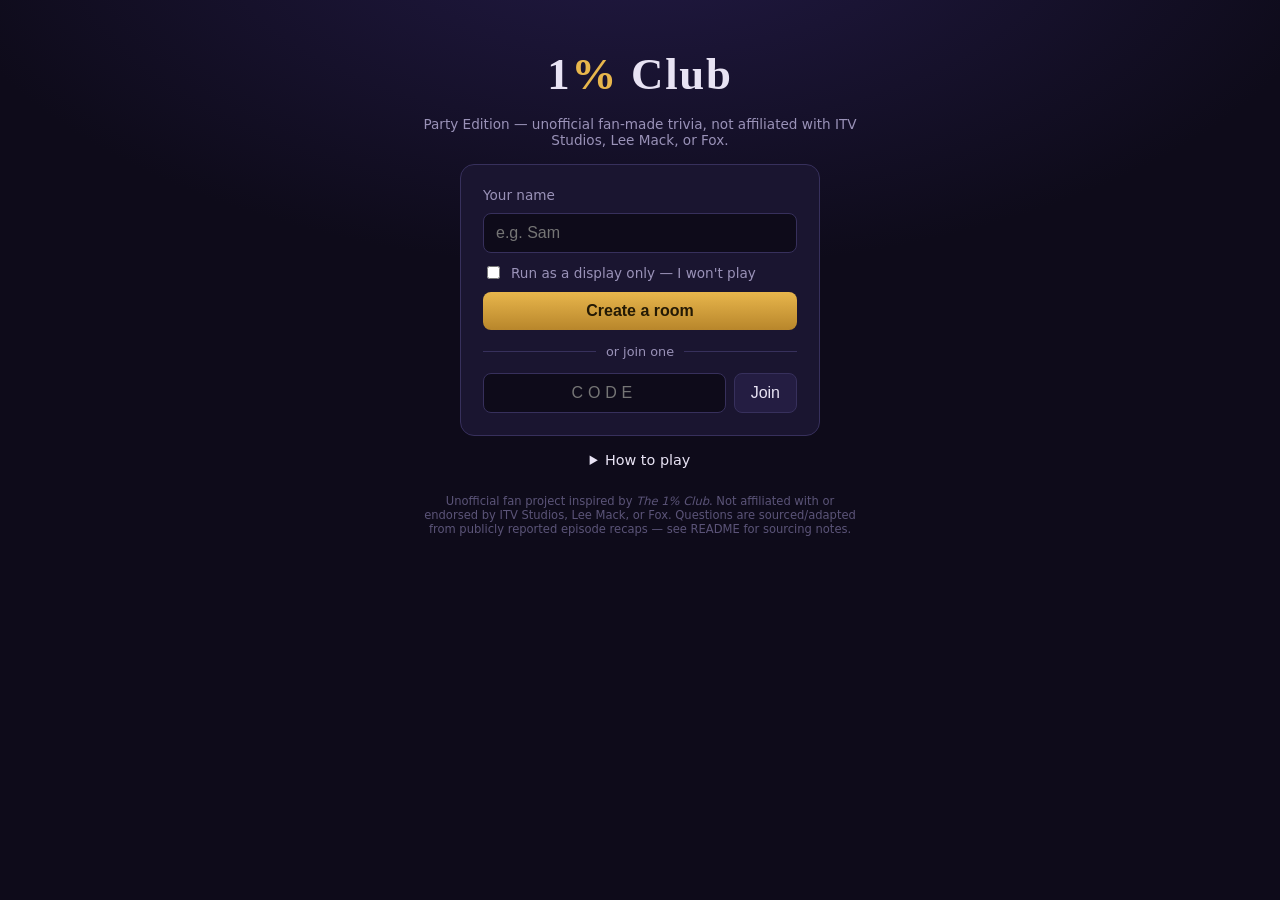
==== index.html @ 8a8c98b8 "Add image-backed questions and expand question bank" ====
<!doctype html>
<html lang="en">
<head>
  <meta charset="utf-8" />
  <meta name="viewport" content="width=device-width, initial-scale=1" />
  <title>1% Club — Party Edition</title>
  <meta name="description" content="A free, ad-free party trivia game inspired by The 1% Club — climb the difficulty ladder from the line down to the 1% question, playable from your own phones." />
  <link rel="stylesheet" href="css/style.css" />
  <link rel="icon" href="data:image/svg+xml,%3Csvg xmlns='http://www.w3.org/2000/svg' viewBox='0 0 100 100'%3E%3Ctext y='.9em' font-size='90'%3E%F0%9F%8E%AF%3C/text%3E%3C/svg%3E" />
</head>
<body>
  <main id="app">

    <!-- Home -->
    <section id="screen-home" class="screen">
      <h1 class="title">1<span>%</span> Club</h1>
      <p class="tagline">Party Edition — unofficial fan-made trivia, not affiliated with ITV Studios, Lee Mack, or Fox.</p>
      <div class="panel">
        <label for="name-input">Your name</label>
        <input id="name-input" maxlength="20" placeholder="e.g. Sam" autocomplete="off" />
        <label class="checkbox-row" for="spectator-checkbox">
          <input type="checkbox" id="spectator-checkbox" />
          Run as a display only — I won't play
        </label>
        <button id="create-btn" class="btn btn-gold">Create a room</button>
        <div class="divider"><span>or join one</span></div>
        <div class="join-row">
          <input id="code-input" maxlength="4" placeholder="CODE" autocomplete="off" />
          <button id="join-btn" class="btn">Join</button>
        </div>
      </div>
      <details class="rules">
        <summary>How to play</summary>
        <ul>
          <li>Everyone answers the same multiple-choice question (2-4 options) at once, in secret — no one can see anyone else's pick until it's revealed.</li>
          <li>Each question shows the percentage of people who supposedly got it right when it was surveyed. The first question is <strong>The Line</strong>, usually the easiest.</li>
          <li>Answer wrong, or don't answer before the timer runs out, and you're eliminated.</li>
          <li>If everyone still standing gets a question wrong together, the whole group falls off the line and no one wins.</li>
          <li>Survive every question on the ladder — all the way down to the hardest one available — and you've reached the 1%. More than one player can clear it together.</li>
          <li>No accounts, no ads, no tracking. One device per player, plus a host who controls the pace — the host can play along too, or run the room as a hands-off shared display.</li>
        </ul>
      </details>
    </section>

    <!-- Lobby -->
    <section id="screen-lobby" class="screen hidden">
      <h2 class="subtitle">Gathering the club…</h2>
      <div class="room-code-box">
        <span>Room code</span>
        <strong id="lobby-code">----</strong>
        <button id="copy-link-btn" class="btn btn-small">Copy invite link</button>
      </div>
      <div id="lobby-players" class="roster"></div>
      <div class="customize">
        <label for="rename-input">Your name</label>
        <div class="join-row">
          <input id="rename-input" maxlength="20" autocomplete="off" />
          <button id="rename-btn" class="btn btn-small">Rename</button>
        </div>
      </div>
      <div id="lobby-host-settings" class="customize hidden">
        <label for="ladder-select">Ladder length</label>
        <select id="ladder-select">
          <option value="quick">Quick — spread across the tiers</option>
          <option value="full">Full — every difficulty tier available</option>
        </select>
        <label for="timer-select">Time per question</label>
        <select id="timer-select">
          <option value="0">No timer</option>
          <option value="20">20 seconds</option>
          <option value="30" selected>30 seconds</option>
          <option value="45">45 seconds</option>
          <option value="60">60 seconds</option>
        </select>
        <label for="reveal-advance-select">After each reveal</label>
        <select id="reveal-advance-select">
          <option value="0" selected>Manual — I'll tap Next question</option>
          <option value="5">Auto-advance after 5 seconds</option>
          <option value="8">Auto-advance after 8 seconds</option>
          <option value="12">Auto-advance after 12 seconds</option>
        </select>
        <button id="reset-questions-btn" class="btn btn-small">Reset question history on this device</button>
      </div>
      <p id="lobby-hint" class="hint"></p>
      <p id="lobby-spectator-hint" class="hint hidden">🖥️ You're running this as a display and won't play.</p>
      <button id="start-btn" class="btn btn-gold hidden">Start the ladder</button>
    </section>

    <!-- Question -->
    <section id="screen-question" class="screen hidden">
      <header class="game-header">
        <span id="question-progress">Question 1 of 8</span>
        <span id="question-tier" class="tier-badge"></span>
      </header>
      <div id="timer-bar" class="timer-bar hidden"><div class="timer-fill"></div><span id="timer-label"></span></div>
      <div id="question-text" class="question-text"></div>
      <img id="question-image" class="question-image hidden" alt="" />
      <div id="out-banner" class="banner grim hidden">You're eliminated — watch the rest play it out.</div>
      <div id="spectator-banner" class="banner hidden">🖥️ Running the game — everyone else is playing.</div>
      <div id="question-choices" class="question-choices"></div>
      <div id="question-roster" class="roster"></div>
    </section>

    <!-- Reveal -->
    <section id="screen-reveal" class="screen hidden">
      <span id="reveal-tier" class="tier-badge"></span>
      <div id="reveal-question" class="question-text"></div>
      <img id="reveal-image" class="question-image hidden" alt="" />
      <div class="answer-box">Correct answer: <strong id="reveal-answer"></strong></div>
      <p id="reveal-explain" class="hint explain hidden"></p>
      <div id="reveal-results" class="reveal-results"></div>
      <p id="reveal-status" class="hint"></p>
      <div id="reveal-timer-bar" class="timer-bar hidden"><div class="timer-fill"></div><span id="reveal-timer-label"></span></div>
      <button id="next-btn" class="btn btn-gold hidden">Next question →</button>
    </section>

    <!-- Over -->
    <section id="screen-over" class="screen hidden">
      <h2 id="over-title" class="subtitle"></h2>
      <p id="over-detail" class="hint"></p>
      <button id="again-btn" class="btn btn-gold hidden">Play again — same lobby</button>
    </section>

  </main>
  <div id="toast" class="toast hidden"></div>
  <footer class="credits">
    Unofficial fan project inspired by <em>The 1% Club</em>. Not affiliated with or endorsed by ITV Studios, Lee Mack, or Fox. Questions are sourced/adapted from publicly reported episode recaps — see README for sourcing notes.
  </footer>
  <script src="vendor/peerjs.min.js"></script>
  <script type="module" src="js/main.js"></script>
</body>
</html>
---- css/style.css ----
:root {
  --bg: #0e0b1a;
  --panel: #1a1530;
  --panel-2: #241d42;
  --line: #37305c;
  --text: #e8e3f4;
  --muted: #9a92b8;
  --gold: #e8b64c;
  --gold-dark: #b8862b;
  --red: #e05563;
  --green: #5fd08a;
  --blue: #6ea8e8;
}

* { box-sizing: border-box; }

body {
  margin: 0;
  min-height: 100vh;
  background: radial-gradient(1200px 600px at 50% -10%, #221a45 0%, var(--bg) 60%);
  color: var(--text);
  font-family: ui-sans-serif, system-ui, -apple-system, "Segoe UI", sans-serif;
  display: flex;
  flex-direction: column;
  align-items: center;
}

#app { width: 100%; max-width: 640px; padding: 24px 16px 8px; }
.screen { display: flex; flex-direction: column; align-items: center; gap: 16px; }
.hidden { display: none !important; }
.muted { color: var(--muted); }

.title {
  font-family: Georgia, "Times New Roman", serif;
  font-size: 2.8rem;
  margin: 24px 0 0;
  letter-spacing: 0.04em;
}
.title span { color: var(--gold); }
.tagline { color: var(--muted); margin: 0; text-align: center; font-size: 0.85rem; max-width: 440px; }
.subtitle { font-family: Georgia, serif; font-weight: normal; margin: 12px 0 0; }

.panel {
  background: var(--panel);
  border: 1px solid var(--line);
  border-radius: 14px;
  padding: 22px;
  width: 100%;
  max-width: 360px;
  display: flex;
  flex-direction: column;
  gap: 10px;
}
.panel label { font-size: 0.85rem; color: var(--muted); text-align: left; }
.checkbox-row {
  display: flex; align-items: center; gap: 8px;
  font-size: 0.85rem; color: var(--muted); cursor: pointer;
}
.checkbox-row input { width: auto; accent-color: var(--gold); }

input, select {
  background: var(--bg);
  border: 1px solid var(--line);
  border-radius: 8px;
  color: var(--text);
  padding: 10px 12px;
  font-size: 1rem;
  width: 100%;
}
input:focus, select:focus { outline: 2px solid var(--gold-dark); border-color: transparent; }
#code-input { text-transform: uppercase; letter-spacing: 0.3em; text-align: center; }

.btn {
  background: var(--panel-2);
  border: 1px solid var(--line);
  border-radius: 8px;
  color: var(--text);
  padding: 10px 16px;
  font-size: 1rem;
  cursor: pointer;
  transition: filter 0.15s, transform 0.05s;
}
.btn:hover:not(:disabled) { filter: brightness(1.2); }
.btn:active:not(:disabled) { transform: scale(0.98); }
.btn:disabled { opacity: 0.4; cursor: not-allowed; }
.btn-gold { background: linear-gradient(180deg, var(--gold), var(--gold-dark)); color: #241a05; font-weight: 700; border: none; }
.btn-small { padding: 5px 10px; font-size: 0.8rem; }

.divider {
  display: flex; align-items: center; gap: 10px;
  color: var(--muted); font-size: 0.8rem; margin: 4px 0;
}
.divider::before, .divider::after { content: ""; flex: 1; height: 1px; background: var(--line); }
.join-row { display: flex; gap: 8px; }
.join-row input { flex: 1; }

.rules { max-width: 440px; color: var(--muted); font-size: 0.9rem; }
.rules summary { cursor: pointer; color: var(--text); }
.rules ul { text-align: left; line-height: 1.6; }

/* Lobby */
.room-code-box {
  display: flex; flex-direction: column; align-items: center; gap: 6px;
  background: var(--panel); border: 1px solid var(--line);
  border-radius: 14px; padding: 16px 32px;
}
.room-code-box span { font-size: 0.8rem; color: var(--muted); }
.room-code-box strong { font-size: 2.2rem; letter-spacing: 0.35em; color: var(--gold); }

.roster { display: flex; flex-wrap: wrap; gap: 10px; justify-content: center; width: 100%; }
.pchip {
  display: flex; flex-direction: column; align-items: center; gap: 4px;
  background: var(--panel); border: 1px solid var(--line);
  border-radius: 12px; padding: 10px 14px; min-width: 88px;
  transition: opacity 0.3s;
}
.pchip.me { border-color: var(--gold-dark); }
.pchip.me .pname { color: var(--gold); }
.pchip.out { opacity: 0.35; }
.pchip .pname { font-size: 0.85rem; max-width: 120px; overflow: hidden; text-overflow: ellipsis; white-space: nowrap; }
.ready-dot { font-size: 0.7rem; color: var(--muted); }
.ready-dot.in { color: var(--green); }

.hint { color: var(--muted); font-size: 0.9rem; margin: 0; min-height: 1.2em; text-align: center; }

.customize {
  background: var(--panel);
  border: 1px solid var(--line);
  border-radius: 14px;
  padding: 16px;
  width: 100%;
  max-width: 400px;
  display: flex;
  flex-direction: column;
  gap: 8px;
}
.customize label { font-size: 0.8rem; color: var(--muted); text-align: left; }

/* Question screen */
.game-header {
  width: 100%; display: flex; justify-content: space-between; align-items: center;
  font-family: Georgia, serif; font-size: 1.05rem;
}
.tier-badge {
  background: var(--panel-2); border: 1px solid var(--gold-dark); color: var(--gold);
  border-radius: 999px; padding: 4px 12px; font-size: 0.85rem; font-weight: 600;
}
.tier-badge.line { border-color: var(--red); color: #ffb4bd; }

.timer-bar {
  width: 100%; height: 22px; background: var(--panel-2); border: 1px solid var(--line);
  border-radius: 999px; position: relative; overflow: hidden;
}
.timer-bar .timer-fill {
  --pct: 100%;
  height: 100%; width: var(--pct);
  background: linear-gradient(90deg, var(--green), var(--gold), var(--red));
  transition: width 1s linear;
}
.timer-bar #timer-label {
  position: absolute; inset: 0; display: flex; align-items: center; justify-content: center;
  font-size: 0.75rem; font-weight: 600; text-shadow: 0 1px 2px rgba(0,0,0,0.6);
}

.question-text {
  font-family: Georgia, serif; font-size: 1.3rem; line-height: 1.4; text-align: center;
  background: var(--panel); border: 1px solid var(--line); border-radius: 14px;
  padding: 20px; width: 100%;
}
.question-image {
  display: block;
  width: 100%;
  max-height: min(38vh, 360px);
  object-fit: contain;
  background: #fff;
  border: 1px solid var(--line);
  border-radius: 14px;
}
.question-choices { display: grid; grid-template-columns: 1fr 1fr; gap: 10px; width: 100%; }
.choice-btn { padding: 16px 10px; text-align: center; font-size: 0.95rem; }
.choice-btn.selected { border-color: var(--gold); box-shadow: 0 0 0 2px var(--gold); }
@media (max-width: 420px) {
  .question-choices { grid-template-columns: 1fr; }
}

.banner {
  width: 100%; text-align: center; padding: 12px;
  border-radius: 12px; font-size: 0.95rem;
  background: var(--panel-2); border: 1px solid var(--gold-dark); color: var(--gold);
}
.banner.grim { border-color: var(--red); color: #ffb4bd; }

/* Reveal */
.answer-box {
  background: var(--panel-2); border: 1px solid var(--green); border-radius: 12px;
  padding: 12px 18px; font-size: 1rem;
}
.answer-box strong { color: var(--green); }
.explain { max-width: 480px; font-style: italic; }
.reveal-results { width: 100%; display: flex; flex-direction: column; gap: 6px; }
.result-row {
  background: var(--panel); border: 1px solid var(--line); border-radius: 10px;
  padding: 8px 12px; font-size: 0.9rem; text-align: left;
}
.result-row.correct { border-color: var(--green); }
.result-row.wrong { border-color: var(--red); opacity: 0.8; }

.toast {
  position: fixed; bottom: 24px; left: 50%; transform: translateX(-50%);
  background: #3a1620; color: #ffb4bd; border: 1px solid var(--red);
  padding: 10px 18px; border-radius: 10px; font-size: 0.9rem;
  transition: opacity 0.3s; z-index: 10;
}

.credits { color: #5b5478; font-size: 0.72rem; padding: 18px 0 14px; text-align: center; max-width: 440px; }
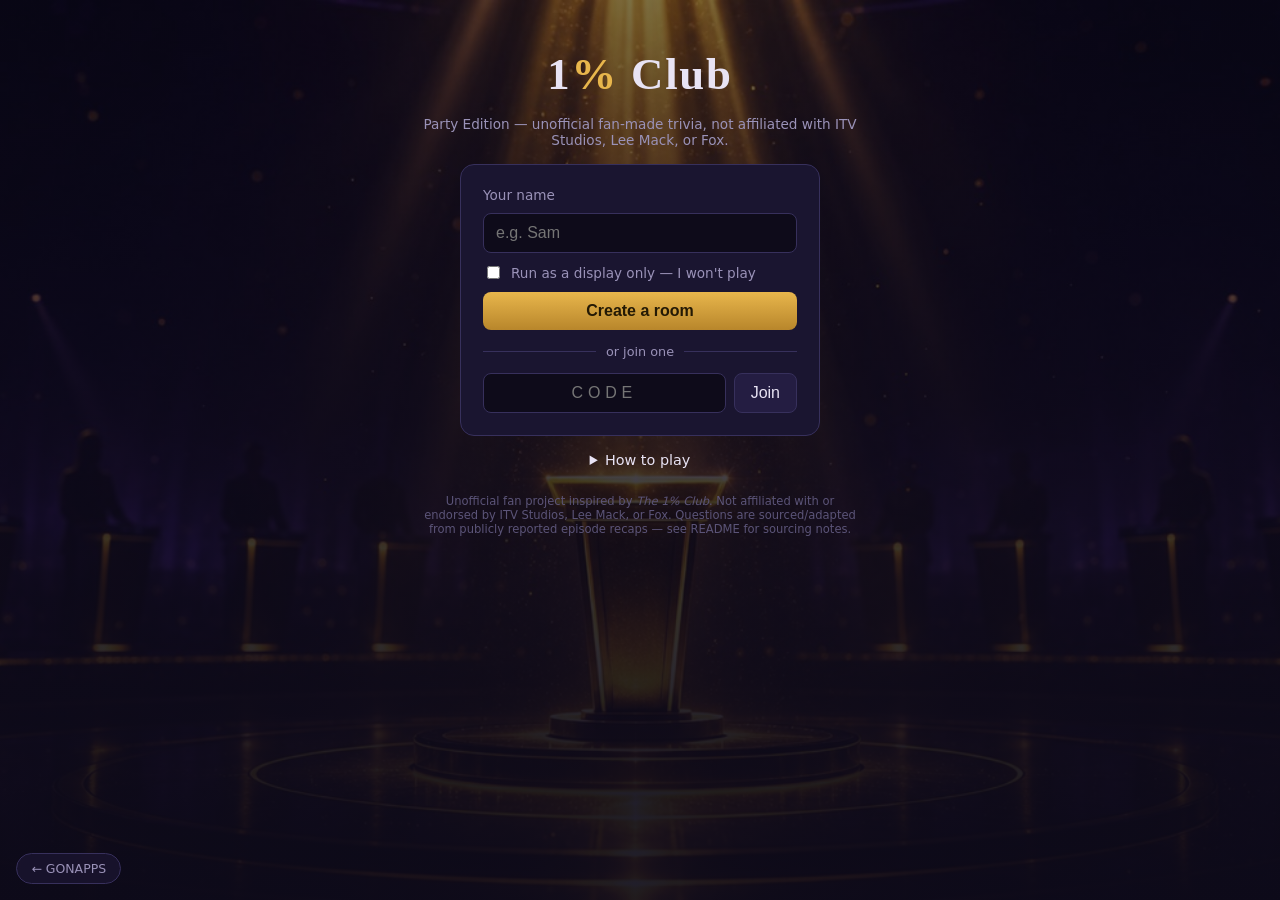
==== commit 19c3241b: "Add home screen hero image and GONAPPS portfolio back-link Generated a cinematic spotlit-podium hero" ====
--- a/index.html
+++ b/index.html
@@ -40,6 +40,7 @@
           <li>No accounts, no ads, no tracking. One device per player, plus a host who controls the pace — the host can play along too, or run the room as a hands-off shared display.</li>
         </ul>
       </details>
+      <a href="https://gondoit.work/" class="home-link">&larr; GONAPPS</a>
     </section>
 
     <!-- Lobby -->
@@ -59,10 +60,18 @@
         </div>
       </div>
       <div id="lobby-host-settings" class="customize hidden">
-        <label for="ladder-select">Ladder length</label>
-        <select id="ladder-select">
-          <option value="quick">Quick — spread across the tiers</option>
-          <option value="full">Full — every difficulty tier available</option>
+        <label for="question-count-select">Questions per game</label>
+        <select id="question-count-select">
+          <option value="6">6 questions</option>
+          <option value="7">7 questions</option>
+          <option value="8">8 questions</option>
+          <option value="9">9 questions</option>
+          <option value="10">10 questions</option>
+          <option value="11">11 questions</option>
+          <option value="12">12 questions</option>
+          <option value="13">13 questions</option>
+          <option value="14">14 questions</option>
+          <option value="15" selected>15 questions — full ladder</option>
         </select>
         <label for="timer-select">Time per question</label>
         <select id="timer-select">
--- a/css/style.css
+++ b/css/style.css
@@ -25,6 +25,12 @@
   align-items: center;
 }
 
+body:has(#screen-home:not(.hidden)) {
+  background:
+    linear-gradient(180deg, rgba(14, 11, 26, 0.55) 0%, rgba(14, 11, 26, 0.92) 85%),
+    url('../images/one-percent-hero.jpg') center top / cover no-repeat;
+}
+
 #app { width: 100%; max-width: 640px; padding: 24px 16px 8px; }
 .screen { display: flex; flex-direction: column; align-items: center; gap: 16px; }
 .hidden { display: none !important; }
@@ -117,6 +123,7 @@
 .pchip.me { border-color: var(--gold-dark); }
 .pchip.me .pname { color: var(--gold); }
 .pchip.out { opacity: 0.35; }
+.pchip.disconnected { border-style: dashed; opacity: 0.55; }
 .pchip .pname { font-size: 0.85rem; max-width: 120px; overflow: hidden; text-overflow: ellipsis; white-space: nowrap; }
 .ready-dot { font-size: 0.7rem; color: var(--muted); }
 .ready-dot.in { color: var(--green); }
@@ -177,8 +184,20 @@
   border-radius: 14px;
 }
 .question-choices { display: grid; grid-template-columns: 1fr 1fr; gap: 10px; width: 100%; }
-.choice-btn { padding: 16px 10px; text-align: center; font-size: 0.95rem; }
+.choice-btn {
+  padding: 16px 10px; text-align: center; font-size: 0.95rem;
+  display: flex; flex-direction: column; align-items: center; gap: 6px;
+}
 .choice-btn.selected { border-color: var(--gold); box-shadow: 0 0 0 2px var(--gold); }
+.choice-btn.locked {
+  background: linear-gradient(180deg, #4b3a13, #302714);
+  color: #ffe3a3;
+  opacity: 1;
+}
+.answer-marker {
+  color: var(--gold); font-size: 0.72rem; font-weight: 800;
+  letter-spacing: 0.02em; text-transform: uppercase;
+}
 @media (max-width: 420px) {
   .question-choices { grid-template-columns: 1fr; }
 }
@@ -201,9 +220,17 @@
 .result-row {
   background: var(--panel); border: 1px solid var(--line); border-radius: 10px;
   padding: 8px 12px; font-size: 0.9rem; text-align: left;
+  display: flex; align-items: center; justify-content: space-between; gap: 12px;
 }
 .result-row.correct { border-color: var(--green); }
-.result-row.wrong { border-color: var(--red); opacity: 0.8; }
+.result-row.wrong { border-color: var(--red); }
+.result-player { min-width: 0; overflow-wrap: anywhere; }
+.result-answer {
+  flex: 0 1 auto; max-width: 65%; border-radius: 999px; padding: 5px 10px;
+  text-align: right; overflow-wrap: anywhere;
+}
+.result-row.correct .result-answer { background: #173c28; color: #a8f1c2; }
+.result-row.wrong .result-answer { background: #481d26; color: #ffc1c8; }
 
 .toast {
   position: fixed; bottom: 24px; left: 50%; transform: translateX(-50%);
@@ -213,3 +240,20 @@
 }
 
 .credits { color: #5b5478; font-size: 0.72rem; padding: 18px 0 14px; text-align: center; max-width: 440px; }
+
+.home-link {
+  position: fixed;
+  bottom: 1rem;
+  left: 1rem;
+  background: rgba(26, 21, 48, 0.85);
+  color: var(--muted);
+  padding: 0.45rem 0.9rem;
+  border-radius: 20px;
+  font-size: 0.78rem;
+  text-decoration: none;
+  backdrop-filter: blur(4px);
+  border: 1px solid var(--line);
+  transition: all 0.2s ease;
+  z-index: 10;
+}
+.home-link:hover { background: rgba(36, 29, 66, 0.95); color: var(--gold); border-color: var(--gold-dark); }
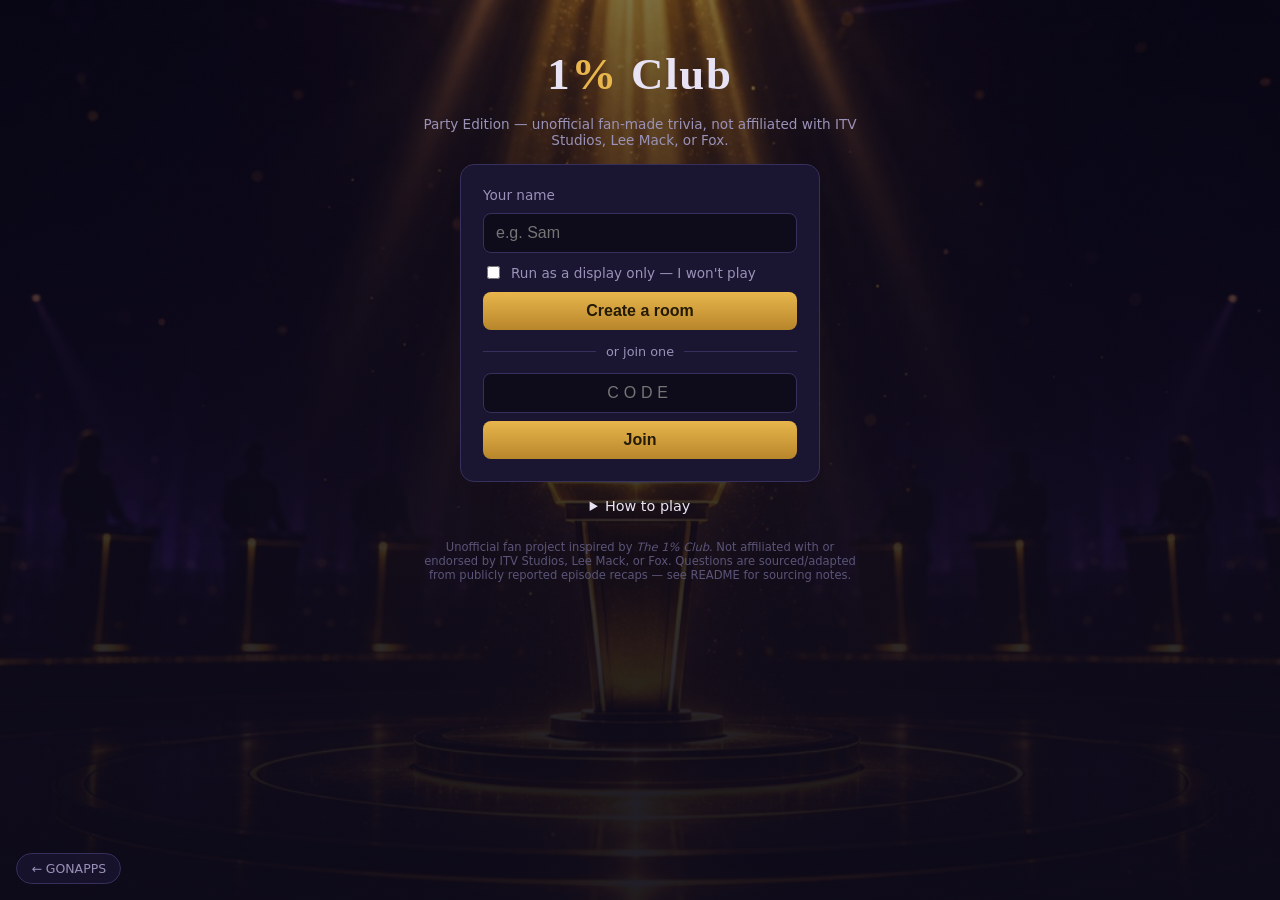
==== commit c85974d1: "Move Join under the room code, styled like Create a room Same fix as the sibling party games: the Jo" ====
--- a/index.html
+++ b/index.html
@@ -26,7 +26,7 @@
         <div class="divider"><span>or join one</span></div>
         <div class="join-row">
           <input id="code-input" maxlength="4" placeholder="CODE" autocomplete="off" />
-          <button id="join-btn" class="btn">Join</button>
+          <button id="join-btn" class="btn btn-gold">Join</button>
         </div>
       </div>
       <details class="rules">
@@ -49,6 +49,10 @@
       <div class="room-code-box">
         <span>Room code</span>
         <strong id="lobby-code">----</strong>
+        <div class="room-qr-wrap">
+          <img id="lobby-qr" class="room-qr" alt="QR code to join this room" width="180" height="180" loading="lazy" />
+          <span class="room-qr-hint">Scan to join on another device</span>
+        </div>
         <button id="copy-link-btn" class="btn btn-small">Copy invite link</button>
       </div>
       <div id="lobby-players" class="roster"></div>
@@ -104,7 +108,7 @@
       <div id="timer-bar" class="timer-bar hidden"><div class="timer-fill"></div><span id="timer-label"></span></div>
       <div id="question-text" class="question-text"></div>
       <img id="question-image" class="question-image hidden" alt="" />
-      <div id="out-banner" class="banner grim hidden">You're eliminated — watch the rest play it out.</div>
+      <div id="out-banner" class="banner grim hidden">You're not eligible to win anymore — but keep answering!</div>
       <div id="spectator-banner" class="banner hidden">🖥️ Running the game — everyone else is playing.</div>
       <div id="question-choices" class="question-choices"></div>
       <div id="question-roster" class="roster"></div>
--- a/css/style.css
+++ b/css/style.css
@@ -97,7 +97,7 @@
   color: var(--muted); font-size: 0.8rem; margin: 4px 0;
 }
 .divider::before, .divider::after { content: ""; flex: 1; height: 1px; background: var(--line); }
-.join-row { display: flex; gap: 8px; }
+.join-row { display: flex; flex-direction: column; gap: 8px; }
 .join-row input { flex: 1; }
 
 .rules { max-width: 440px; color: var(--muted); font-size: 0.9rem; }
@@ -112,6 +112,9 @@
 }
 .room-code-box span { font-size: 0.8rem; color: var(--muted); }
 .room-code-box strong { font-size: 2.2rem; letter-spacing: 0.35em; color: var(--gold); }
+.room-qr-wrap { display: flex; flex-direction: column; align-items: center; gap: 5px; margin: 4px 0; }
+.room-qr { width: 180px; height: 180px; border-radius: 8px; background: #fff; padding: 6px; box-sizing: border-box; }
+.room-qr-hint { font-size: 0.75rem; color: var(--muted); }
 
 .roster { display: flex; flex-wrap: wrap; gap: 10px; justify-content: center; width: 100%; }
 .pchip {
@@ -122,7 +125,10 @@
 }
 .pchip.me { border-color: var(--gold-dark); }
 .pchip.me .pname { color: var(--gold); }
-.pchip.out { opacity: 0.35; }
+/* Not eligible to win anymore, but still an active player — kept at full
+   opacity (unlike .disconnected) since they keep answering every question. */
+.pchip.out { border-color: var(--red); }
+.pchip.out .pname::after { content: " (out)"; color: var(--muted); font-weight: 400; }
 .pchip.disconnected { border-style: dashed; opacity: 0.55; }
 .pchip .pname { font-size: 0.85rem; max-width: 120px; overflow: hidden; text-overflow: ellipsis; white-space: nowrap; }
 .ready-dot { font-size: 0.7rem; color: var(--muted); }
@@ -224,6 +230,7 @@
 }
 .result-row.correct { border-color: var(--green); }
 .result-row.wrong { border-color: var(--red); }
+.result-row.already-out { opacity: 0.6; }
 .result-player { min-width: 0; overflow-wrap: anywhere; }
 .result-answer {
   flex: 0 1 auto; max-width: 65%; border-radius: 999px; padding: 5px 10px;
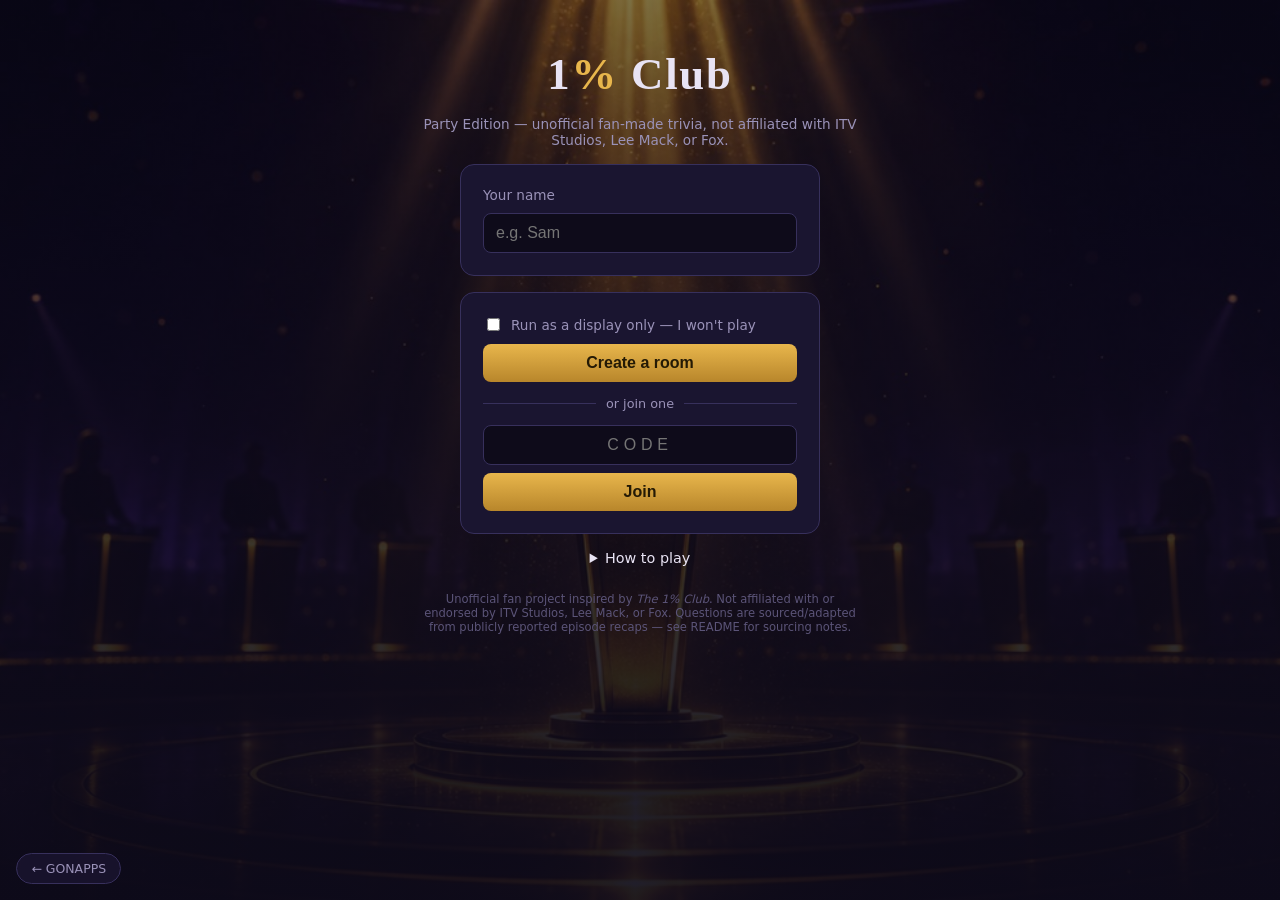
==== commit 150e4e1e: "Split the name field into its own panel Your name is read for both Create and Join, but it sat insid" ====
--- a/index.html
+++ b/index.html
@@ -18,6 +18,8 @@
       <div class="panel">
         <label for="name-input">Your name</label>
         <input id="name-input" maxlength="20" placeholder="e.g. Sam" autocomplete="off" />
+      </div>
+      <div class="panel">
         <label class="checkbox-row" for="spectator-checkbox">
           <input type="checkbox" id="spectator-checkbox" />
           Run as a display only — I won't play
